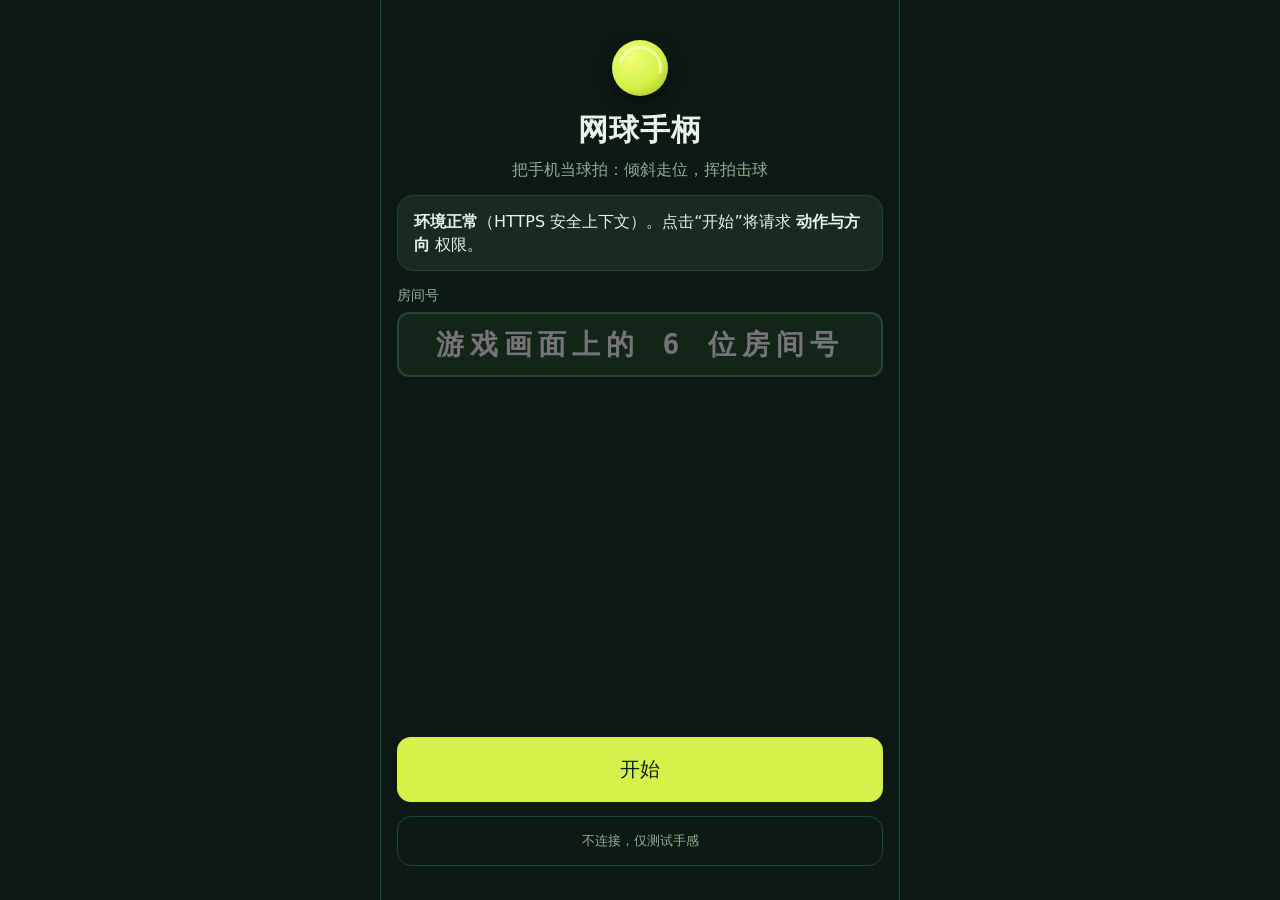
==== controller.html @ ba162c7d "WIP: pixel renderer, UI, audio; in-progress sim and controller Co-Authored-By: Claude Opus 5.5 <nore" ====
<!doctype html>
<html lang="zh-CN">
<head>
<meta charset="utf-8">
<meta name="viewport" content="width=device-width, initial-scale=1, maximum-scale=1, user-scalable=no, viewport-fit=cover">
<meta name="theme-color" content="#0d1a13">
<meta name="apple-mobile-web-app-capable" content="yes">
<title>网球手柄</title>
<link rel="stylesheet" href="css/controller.css">
</head>
<body>
<main id="app">

  <!-- 0 欢迎 / 环境检查 -->
  <section class="screen" id="s-intro">
    <header class="brand"><span class="ball"></span><h1>网球手柄</h1><p class="sub">把手机当球拍：倾斜走位，挥拍击球</p></header>
    <div class="card" id="secure-ok" hidden></div>
    <div class="card warn" id="secure-bad" hidden>
      <h2>需要 HTTPS 才能使用传感器</h2>
      <p>浏览器只在<b>安全上下文</b>（HTTPS 页面）里开放陀螺仪 / 加速度计。当前地址不是 HTTPS，所以手机传感器无法使用。</p>
      <ul>
        <li>请通过部署在 GitHub Pages（<code>https://…</code>）的游戏页面扫码打开本页。</li>
        <li>局域网 <code>http://192.168.x.x</code> 地址<b>无效</b>（iOS 与 Android 均不开放传感器）。</li>
        <li>在电脑上调试可在地址后加 <code>&amp;sim=1</code> 使用传感器模拟器。</li>
      </ul>
    </div>
    <label class="field" id="room-field" hidden>
      <span>房间号</span>
      <input id="room-input" inputmode="latin" autocapitalize="characters" autocomplete="off" maxlength="8" placeholder="游戏画面上的 6 位房间号">
    </label>
    <div class="spacer"></div>
    <button class="btn primary big" id="btn-start">开始</button>
    <button class="btn ghost" id="btn-demo" hidden>不连接，仅测试手感</button>
    <p class="hint" id="intro-hint"></p>
  </section>

  <!-- 1 惯用手 -->
  <section class="screen" id="s-hand" hidden>
    <h2 class="step">1 / 3　你是哪只手持拍？</h2>
    <div class="two">
      <button class="btn choice" data-hand="L"><span class="big-glyph">左</span>左手</button>
      <button class="btn choice" data-hand="R"><span class="big-glyph">右</span>右手</button>
    </div>
    <p class="hint">用来区分正手 / 反手的挥拍方向。以后可在设置里更改。</p>
  </section>

  <!-- 2 握法 + 中立校准 -->
  <section class="screen" id="s-neutral" hidden>
    <h2 class="step">2 / 3　握拍姿势与中立校准</h2>
    <div class="card diagram" id="grip-diagram"></div>
    <ol class="steps">
      <li>像握<b>网球拍柄</b>一样握住手机<b>下端</b>，手机顶端就是拍头。</li>
      <li>拍头朝<b>正前方</b>并略微抬高（约 30°），屏幕即拍面（朝哪一面都行）。</li>
      <li>保持这个姿势不动 2 秒 —— 这就是“站定不动”的中立位。</li>
    </ol>
    <div class="progress"><div id="neutral-bar"></div></div>
    <p class="hint" id="neutral-msg">准备好后按下按钮，然后保持不动。</p>
    <div class="spacer"></div>
    <button class="btn primary big" id="btn-neutral">开始校准</button>
  </section>

  <!-- 3 挥拍校准（可选） -->
  <section class="screen" id="s-swing" hidden>
    <h2 class="step">3 / 3　挥拍校准（可选）</h2>
    <p class="hint left">每种击球挥 3 次，让手机学会<b>你的</b>动作。跳过也能玩（使用默认判定）。</p>
    <div class="cal-types" id="cal-types"></div>
    <div class="card" id="cal-live">
      <div class="cal-prompt" id="cal-prompt">—</div>
      <div class="cal-howto" id="cal-howto"></div>
      <div class="cal-feat" id="cal-feat"></div>
    </div>
    <div class="spacer"></div>
    <div class="row">
      <button class="btn ghost" id="btn-cal-undo">撤销上一次</button>
      <button class="btn ghost" id="btn-cal-skip">跳过</button>
    </div>
    <button class="btn primary big" id="btn-cal-done" hidden>完成</button>
  </section>

  <!-- 4 比赛 -->
  <section class="screen play" id="s-play" hidden>
    <div class="topbar">
      <div class="pill" id="conn-pill"><i></i><span id="conn-text">连接中…</span></div>
      <div class="rtt" id="rtt">— ms</div>
      <button class="icon-btn" id="btn-settings" aria-label="设置">⚙</button>
    </div>
    <div class="banner" id="match-banner"> </div>
    <div class="tilt-wrap">
      <div class="tilt-ring" id="tilt-ring"><div class="tilt-cross"></div><div class="tilt-dot" id="tilt-dot"></div></div>
      <div class="tilt-label">倾斜走位<small>拍头压低＝前进　抬高＝后退　右倒＝右移</small></div>
    </div>
    <div class="last" id="last-swing">
      <div class="last-shot" id="last-shot">—</div>
      <div class="last-meta"><span id="last-side"></span><span id="last-power"></span><span id="last-conf"></span></div>
      <div class="power-bar"><div id="last-power-bar"></div></div>
    </div>
    <div class="pads" id="pads">
      <button class="pad" data-shot="flat">平击</button>
      <button class="pad" data-shot="topspin">上旋</button>
      <button class="pad" data-shot="slice">切削</button>
      <button class="pad" data-shot="lob">挑高</button>
    </div>
    <div class="row actions">
      <button class="btn accent" id="btn-serve">发球</button>
      <button class="btn" id="btn-pause">暂停</button>
    </div>
    <p class="hint small" id="pad-hint">按住上面的按钮，同时挥拍，可强制本次击球类型</p>
  </section>

  <!-- 设置 -->
  <div class="sheet" id="sheet" hidden>
    <div class="sheet-body">
      <h2>设置</h2>
      <div class="setting"><span>惯用手</span><div class="seg" id="set-hand"><button data-v="L">左</button><button data-v="R">右</button></div></div>
      <div class="setting"><span>震动反馈</span><div class="seg" id="set-vib"><button data-v="0">关</button><button data-v="1">开</button></div></div>
      <div class="setting"><span>触屏模式<small>点按钮 = 直接击球（传感器不可用时）</small></span><div class="seg" id="set-touch"><button data-v="0">关</button><button data-v="1">开</button></div></div>
      <div class="setting"><span>倾斜方向反了？<small>反转重力方向（部分 iOS 机型）</small></span><div class="seg" id="set-sign"><button data-v="1">正常</button><button data-v="-1">反转</button></div></div>
      <div class="setting"><span>挥拍时间校正<small id="adj-val">0 ms（击球偏晚就减小）</small></span><input type="range" id="set-adj" min="-120" max="120" step="10" value="0"></div>
      <div class="setting col"><button class="btn" id="btn-recal-neutral">重新校准中立位</button><button class="btn" id="btn-recal-swing">重新校准挥拍</button><button class="btn" id="btn-reset-cal">清除挥拍校准</button></div>
      <pre class="debug" id="debug"></pre>
      <button class="btn primary" id="btn-sheet-close">返回比赛</button>
    </div>
  </div>

  <!-- 传感器模拟器 (?sim=1) -->
  <aside class="simpanel" id="simpanel" hidden>
    <div class="sim-title">传感器模拟器</div>
    <div class="sim-pad" id="sim-pad"><div class="sim-dot" id="sim-dot"></div><span>拖动 = 倾斜</span></div>
    <div class="sim-row" id="sim-shots">
      <button data-shot="flat">1 平击</button><button data-shot="topspin">2 上旋</button><button data-shot="slice">3 切削</button><button data-shot="lob">4 挑高</button>
    </div>
    <div class="sim-row" id="sim-sides"><button data-side="fh">F 正手</button><button data-side="bh">B 反手</button></div>
    <button class="btn accent" id="sim-swing">挥拍 (空格)</button>
    <div class="sim-row"><label><input type="checkbox" id="sim-flip"> 反面持握</label><label><input type="checkbox" id="sim-walk"> 走路抖动</label></div>
  </aside>
</main>
<div class="toast" id="toast" hidden></div>
<script type="module" src="src/controller/app.js"></script>
</body>
</html>
---- css/controller.css ----
:root {
  --bg: #0d1a13; --bg2: #13241b; --card: #172b21; --line: #28443a; --text: #eaf3ea; --dim: #93ad9f;
  --accent: #d6f24a; --accent-ink: #14210b; --ok: #4fd37a; --warn: #ffb347; --bad: #ff6b5e; --blue: #5db7ff;
  --radius: 16px;
  --safe-t: env(safe-area-inset-top, 0px); --safe-b: env(safe-area-inset-bottom, 0px);
  color-scheme: dark;
}
* { box-sizing: border-box; -webkit-tap-highlight-color: transparent; }
html, body { margin: 0; height: 100%; background: var(--bg); color: var(--text);
  font: 16px/1.45 -apple-system, "PingFang SC", "Noto Sans SC", "Microsoft YaHei", system-ui, sans-serif;
  overscroll-behavior: none; -webkit-user-select: none; user-select: none; -webkit-touch-callout: none; }
body.playing { position: fixed; inset: 0; overflow: hidden; touch-action: none; }
#app { min-height: 100%; display: flex; flex-direction: column; max-width: 520px; margin: 0 auto; }
[hidden] { display: none !important; }
.screen { flex: 1; display: flex; flex-direction: column; gap: 14px; padding: calc(16px + var(--safe-t)) 16px calc(16px + var(--safe-b)); min-height: 100vh; min-height: 100dvh; }
.spacer { flex: 1; min-height: 4px; }
h1 { font-size: 30px; margin: 6px 0 0; letter-spacing: 1px; }
h2 { font-size: 19px; margin: 0 0 6px; }
h2.step { color: var(--accent); font-size: 17px; margin: 4px 0 0; }
.brand { text-align: center; padding-top: 24px; }
.brand .ball { display: inline-block; width: 56px; height: 56px; border-radius: 50%; background: radial-gradient(circle at 35% 30%, #efff7a, var(--accent) 55%, #9bb81e); position: relative; box-shadow: 0 6px 18px #0008; }
.brand .ball::after { content: ""; position: absolute; inset: 6px; border-radius: 50%; border: 3px solid #f6ffc4aa; border-left-color: transparent; border-bottom-color: transparent; transform: rotate(-30deg); }
.sub { color: var(--dim); margin: 6px 0 0; }
.card { background: var(--card); border: 1px solid var(--line); border-radius: var(--radius); padding: 14px 16px; }
.card.warn { border-color: var(--warn); background: #2a2415; }
.card.warn h2 { color: var(--warn); }
.card p, .card ul { margin: 6px 0; } .card ul { padding-left: 20px; }
code { background: #0007; padding: 1px 5px; border-radius: 4px; font-size: 13px; }
.hint { color: var(--dim); font-size: 14px; text-align: center; margin: 2px 0; } .hint.left { text-align: left; } .hint.small { font-size: 12.5px; }
.field { display: flex; flex-direction: column; gap: 6px; }
.field span { color: var(--dim); font-size: 14px; }
.field input { font: 700 28px/1 ui-monospace, Menlo, monospace; letter-spacing: 6px; text-align: center; padding: 14px; border-radius: 12px; border: 2px solid var(--line); background: var(--bg2); color: var(--accent); text-transform: uppercase; user-select: text; }
.btn { appearance: none; border: 1px solid var(--line); background: var(--bg2); color: var(--text); font: 600 17px/1 inherit; font-family: inherit; padding: 15px 18px; border-radius: 14px; cursor: pointer; touch-action: manipulation; }
.btn:active { transform: scale(.98); filter: brightness(1.2); }
.btn.primary { background: var(--accent); color: var(--accent-ink); border-color: transparent; }
.btn.accent { background: #2e5b3f; border-color: #3f7d57; }
.btn.ghost { background: transparent; color: var(--dim); }
.btn.big { font-size: 20px; padding: 18px; }
.btn[disabled] { opacity: .45; }
.row { display: flex; gap: 10px; } .row > * { flex: 1; }
.two { display: grid; grid-template-columns: 1fr 1fr; gap: 12px; margin-top: 8px; }
.btn.choice { display: flex; flex-direction: column; align-items: center; gap: 8px; padding: 30px 10px; font-size: 20px; }
.big-glyph { font-size: 54px; font-weight: 800; color: var(--accent); }
.steps { margin: 0; padding-left: 20px; color: #cfe0d2; font-size: 15px; } .steps li { margin: 4px 0; }
.progress { height: 10px; background: var(--bg2); border-radius: 6px; overflow: hidden; border: 1px solid var(--line); }
.progress > div { height: 100%; width: 0; background: var(--accent); transition: width .1s linear; }
.diagram svg { width: 100%; height: auto; display: block; }
.diagram text { fill: var(--text); font-size: 12.5px; font-family: inherit; }
.diagram .dim { fill: var(--dim); }
/* swing calibration */
.cal-types { display: grid; grid-template-columns: repeat(4, 1fr); gap: 8px; }
.cal-type { background: var(--bg2); border: 1px solid var(--line); border-radius: 12px; padding: 10px 4px; text-align: center; font-weight: 700; }
.cal-type.active { border-color: var(--accent); box-shadow: 0 0 0 1px var(--accent) inset; }
.cal-type .dots { display: flex; justify-content: center; gap: 5px; margin-top: 6px; }
.cal-type .dots i { width: 9px; height: 9px; border-radius: 50%; background: #2a4538; } .cal-type .dots i.on { background: var(--accent); }
.cal-prompt { font-size: 24px; font-weight: 800; color: var(--accent); }
.cal-howto { color: #cfe0d2; font-size: 14px; margin: 4px 0 8px; }
.cal-feat { font: 12.5px/1.5 ui-monospace, Menlo, monospace; color: var(--dim); min-height: 3.2em; }
/* play */
.play { gap: 10px; padding-top: calc(10px + var(--safe-t)); }
.topbar { display: flex; align-items: center; gap: 10px; }
.pill { display: inline-flex; align-items: center; gap: 8px; padding: 7px 12px; border-radius: 20px; background: var(--bg2); border: 1px solid var(--line); font-size: 14px; font-weight: 600; }
.pill i { width: 10px; height: 10px; border-radius: 50%; background: var(--warn); }
.pill.ok i { background: var(--ok); box-shadow: 0 0 8px var(--ok); } .pill.bad i { background: var(--bad); }
.rtt { flex: 1; text-align: left; color: var(--dim); font: 13px ui-monospace, Menlo, monospace; }
.icon-btn { appearance: none; border: 1px solid var(--line); background: var(--bg2); color: var(--text); width: 42px; height: 42px; border-radius: 12px; font-size: 20px; }
.banner { text-align: center; color: var(--dim); font-size: 14px; min-height: 20px; }
.banner b { color: var(--accent); }
.tilt-wrap { display: flex; align-items: center; gap: 16px; justify-content: center; }
.tilt-ring { position: relative; width: min(46vw, 190px); aspect-ratio: 1; border-radius: 50%; border: 3px solid var(--line); background: radial-gradient(circle, #1b3328, var(--bg2)); flex: none; }
.tilt-ring::before { content: ""; position: absolute; inset: 22%; border-radius: 50%; border: 1px dashed #3b5c4c; }
.tilt-cross { position: absolute; inset: 0; background: linear-gradient(#3b5c4c, #3b5c4c) center/1px 100% no-repeat, linear-gradient(#3b5c4c, #3b5c4c) center/100% 1px no-repeat; opacity: .6; }
.tilt-dot { position: absolute; left: 50%; top: 50%; width: 22px; height: 22px; margin: -11px; border-radius: 50%; background: var(--accent); box-shadow: 0 0 14px #d6f24a99; transition: transform .05s linear; }
.tilt-ring.frozen .tilt-dot { background: var(--blue); box-shadow: 0 0 14px #5db7ff99; }
.tilt-label { font-weight: 700; font-size: 15px; } .tilt-label small { display: block; color: var(--dim); font-weight: 400; font-size: 12.5px; margin-top: 6px; line-height: 1.5; }
.last { background: var(--card); border: 1px solid var(--line); border-radius: var(--radius); padding: 12px 14px 14px; text-align: center; }
.last-shot { font-size: 54px; font-weight: 900; line-height: 1.1; letter-spacing: 4px; }
.last-meta { display: flex; justify-content: center; gap: 14px; color: var(--dim); font-size: 17px; font-weight: 600; margin: 4px 0 8px; }
.last-meta span:first-child { color: var(--accent); }
.power-bar { height: 8px; background: var(--bg2); border-radius: 5px; overflow: hidden; } .power-bar > div { height: 100%; width: 0; background: linear-gradient(90deg, #6fd36b, var(--accent), #ff9a3c); }
.last.flash { animation: flash .35s ease-out; } @keyframes flash { from { background: #35581f; } to { background: var(--card); } }
.last.shot-topspin .last-shot { color: #ffb347; } .last.shot-slice .last-shot { color: #7fd0ff; } .last.shot-lob .last-shot { color: #c7a2ff; } .last.shot-flat .last-shot { color: #f2f2f2; }
.pads { display: grid; grid-template-columns: repeat(4, 1fr); gap: 8px; touch-action: none; }
.pad { appearance: none; border: 2px solid var(--line); background: var(--bg2); color: var(--text); font: 800 19px/1 inherit; font-family: inherit; padding: 22px 0; border-radius: 14px; touch-action: none; }
.pad.held { background: var(--accent); color: var(--accent-ink); border-color: var(--accent); }
.actions .btn { padding: 20px 10px; font-size: 20px; }
/* sheet */
.sheet { position: fixed; inset: 0; background: #000b; z-index: 50; display: flex; align-items: flex-end; justify-content: center; }
.sheet-body { width: min(100%, 520px); max-height: 92dvh; overflow: auto; background: var(--bg); border: 1px solid var(--line); border-radius: 20px 20px 0 0; padding: 18px 16px calc(18px + var(--safe-b)); display: flex; flex-direction: column; gap: 12px; touch-action: pan-y; }
.setting { display: flex; align-items: center; justify-content: space-between; gap: 12px; } .setting.col { flex-direction: column; align-items: stretch; }
.setting small { display: block; color: var(--dim); font-size: 12px; }
.seg { display: inline-flex; border: 1px solid var(--line); border-radius: 10px; overflow: hidden; flex: none; }
.seg button { appearance: none; border: 0; background: var(--bg2); color: var(--dim); padding: 10px 16px; font: 600 15px inherit; font-family: inherit; } .seg button.on { background: var(--accent); color: var(--accent-ink); }
.debug { font: 11px/1.4 ui-monospace, Menlo, monospace; color: var(--dim); white-space: pre-wrap; background: #0006; padding: 8px; border-radius: 8px; margin: 0; max-height: 120px; overflow: auto; user-select: text; }
.toast { position: fixed; left: 50%; bottom: calc(24px + var(--safe-b)); transform: translateX(-50%); background: #000d; color: #fff; padding: 10px 16px; border-radius: 12px; z-index: 40; max-width: 90vw; text-align: center; font-size: 14px; }
/* simulator */
.simpanel { position: fixed; right: 8px; top: 8px; width: 210px; background: #000c; border: 1px solid var(--line); border-radius: 14px; padding: 10px; z-index: 30; display: flex; flex-direction: column; gap: 8px; font-size: 13px; }
.sim-title { color: var(--warn); font-weight: 700; }
.sim-pad { position: relative; height: 150px; border: 1px dashed var(--dim); border-radius: 10px; touch-action: none; cursor: crosshair; display: grid; place-items: end center; color: var(--dim); font-size: 11px; }
.sim-dot { position: absolute; left: 50%; top: 50%; width: 14px; height: 14px; margin: -7px; background: var(--warn); border-radius: 50%; pointer-events: none; }
.sim-row { display: flex; gap: 4px; flex-wrap: wrap; } .sim-row button { flex: 1; appearance: none; border: 1px solid var(--line); background: var(--bg2); color: var(--text); border-radius: 8px; padding: 6px 2px; font-size: 12px; } .sim-row button.on { background: var(--accent); color: var(--accent-ink); }
.sim-row label { color: var(--dim); font-size: 12px; }
@media (min-width: 700px) { #app { border-left: 1px solid var(--line); border-right: 1px solid var(--line); } }
/* simulator on narrow screens: dock at the bottom, collapsible by tapping the title */
.sim-title { cursor: pointer; }
.simpanel.collapsed > :not(.sim-title) { display: none; }
@media (max-width: 699px) {
  .simpanel { top: auto; right: 0; left: 0; bottom: 0; width: auto; border-radius: 14px 14px 0 0; display: grid; grid-template-columns: 128px 1fr; gap: 6px 10px; padding: 8px 10px calc(8px + var(--safe-b)); }
  .sim-title { grid-column: 1 / -1; }
  .sim-pad { height: 96px; grid-row: 2 / span 4; }
  .simpanel.collapsed { display: block; }
  body.sim .screen { padding-bottom: 210px; min-height: 0; }
  body.sim.playing { overflow: auto; }
}
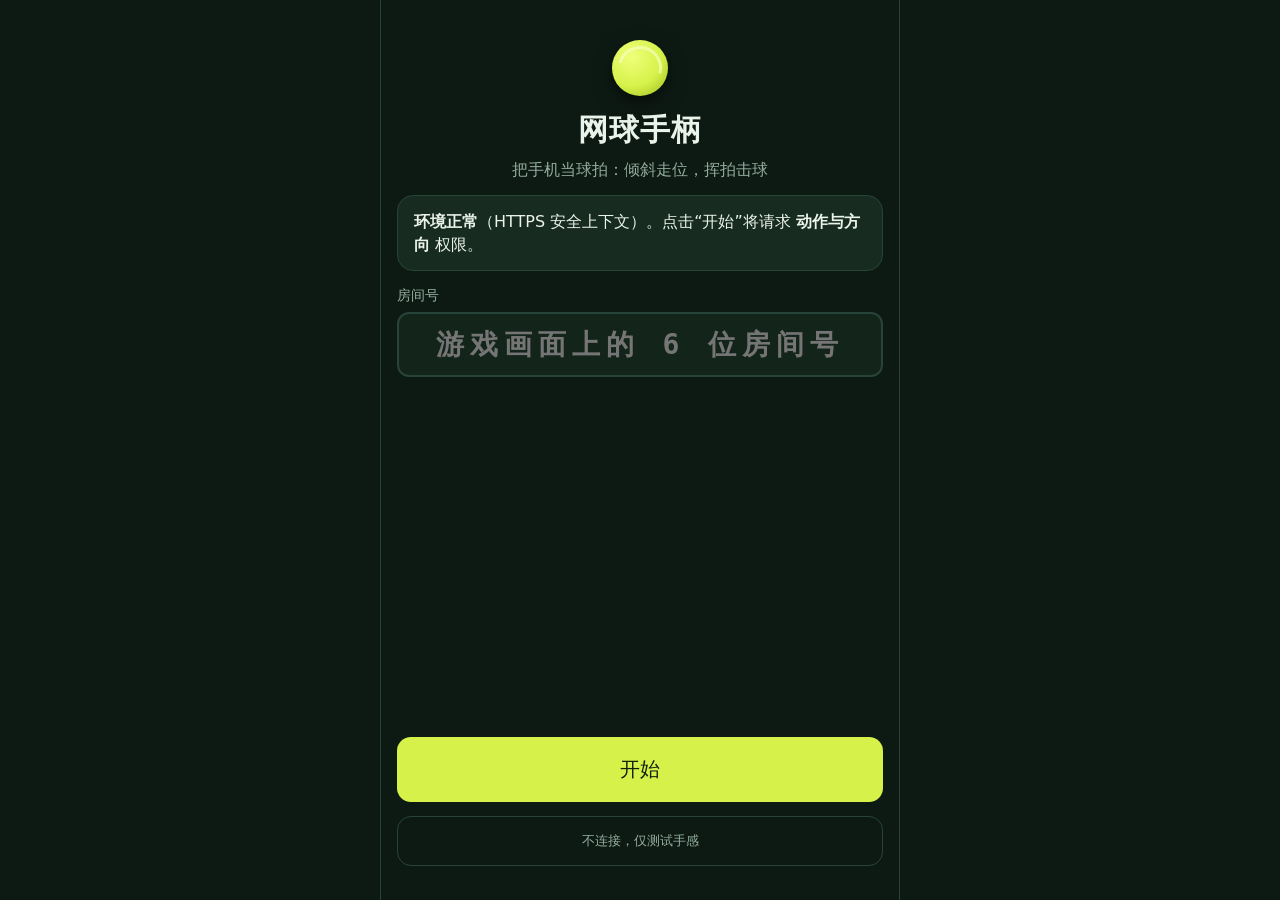
==== commit da64d907: "Phone link: fix status labels, China-reachable STUN, ICE diagnostics, connect on page load - Host st" ====
--- a/controller.html
+++ b/controller.html
@@ -32,6 +32,7 @@
     <button class="btn primary big" id="btn-start">开始</button>
     <button class="btn ghost" id="btn-demo" hidden>不连接，仅测试手感</button>
     <p class="hint" id="intro-hint"></p>
+    <p class="hint" id="intro-net" hidden></p>
   </section>
 
   <!-- 1 惯用手 -->
--- a/css/controller.css
+++ b/css/controller.css
@@ -112,3 +112,4 @@
   body.sim .screen { padding-bottom: 210px; min-height: 0; }
   body.sim.playing { overflow: auto; }
 }
+.hint.net-ok { color: #5dff8a; } .hint.net-bad { color: #ff6b6b; } #intro-net { font-size: 13px; margin-top: 8px; }
